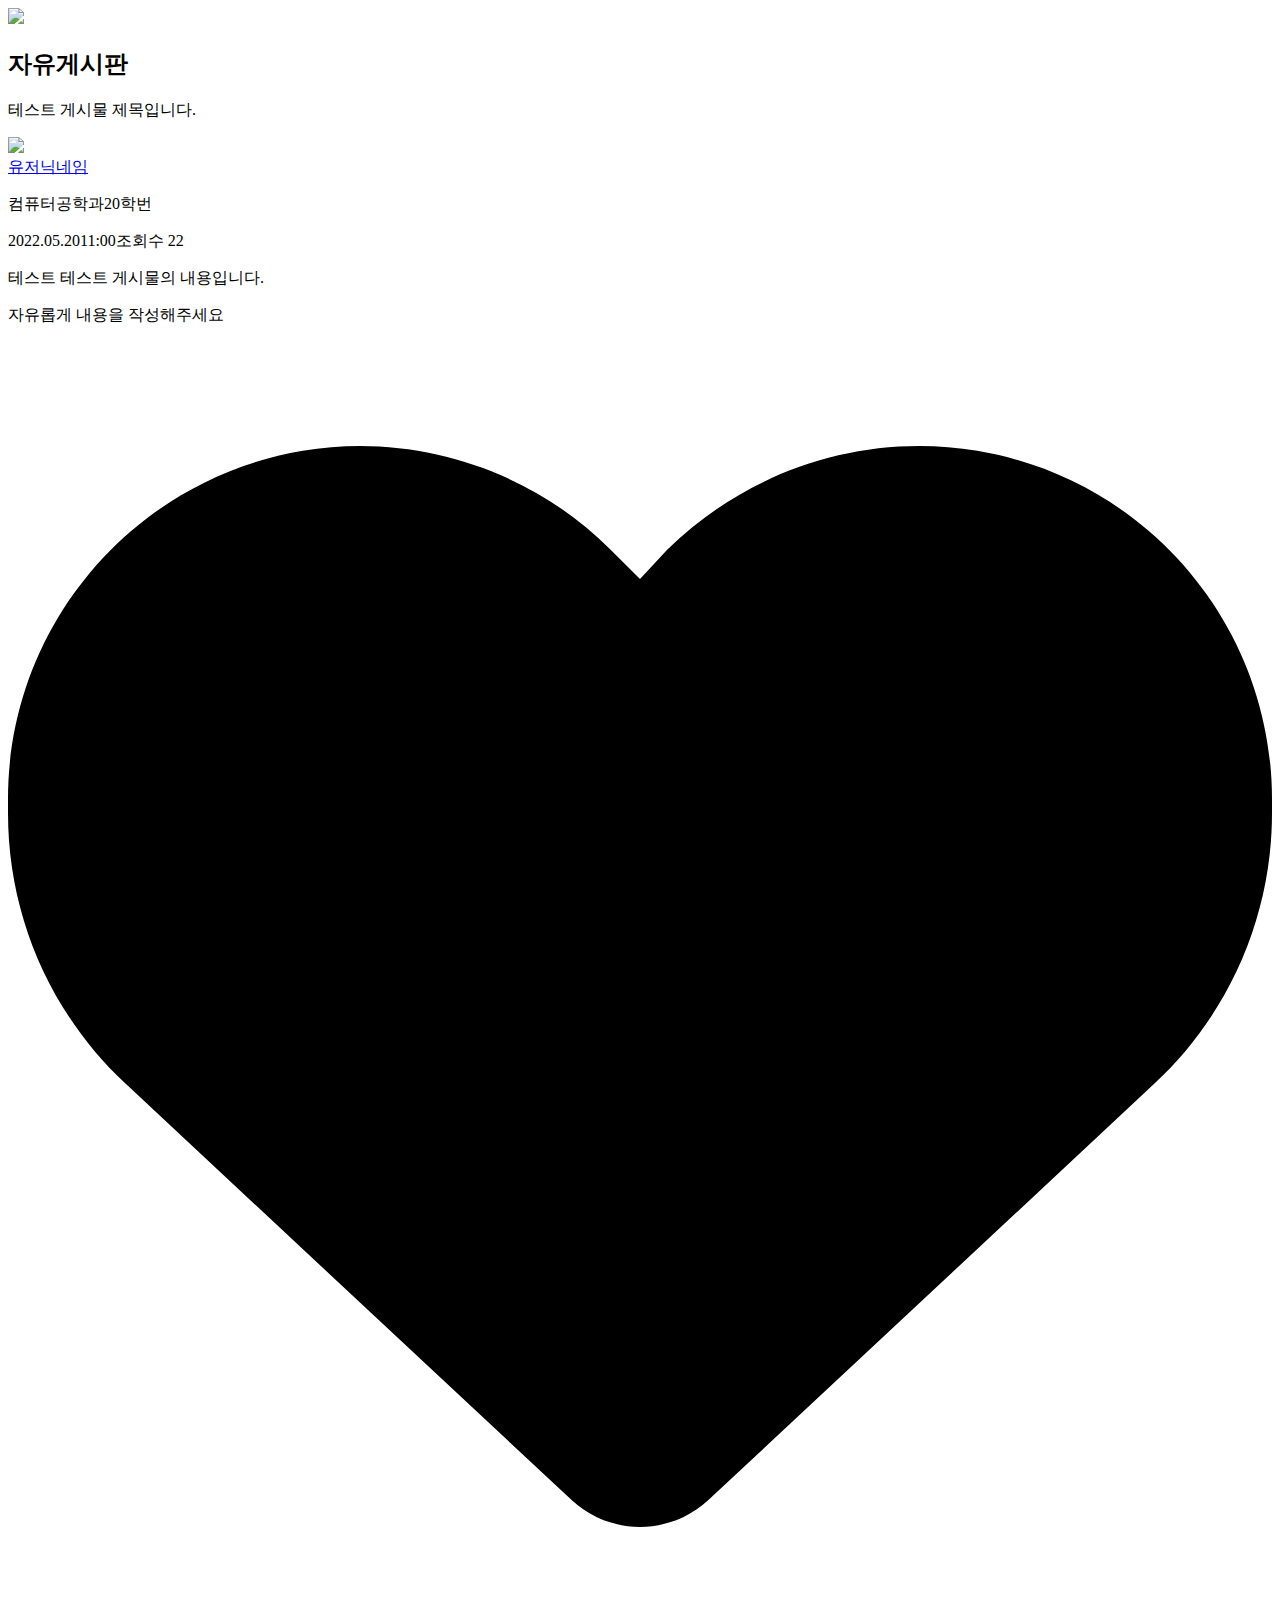
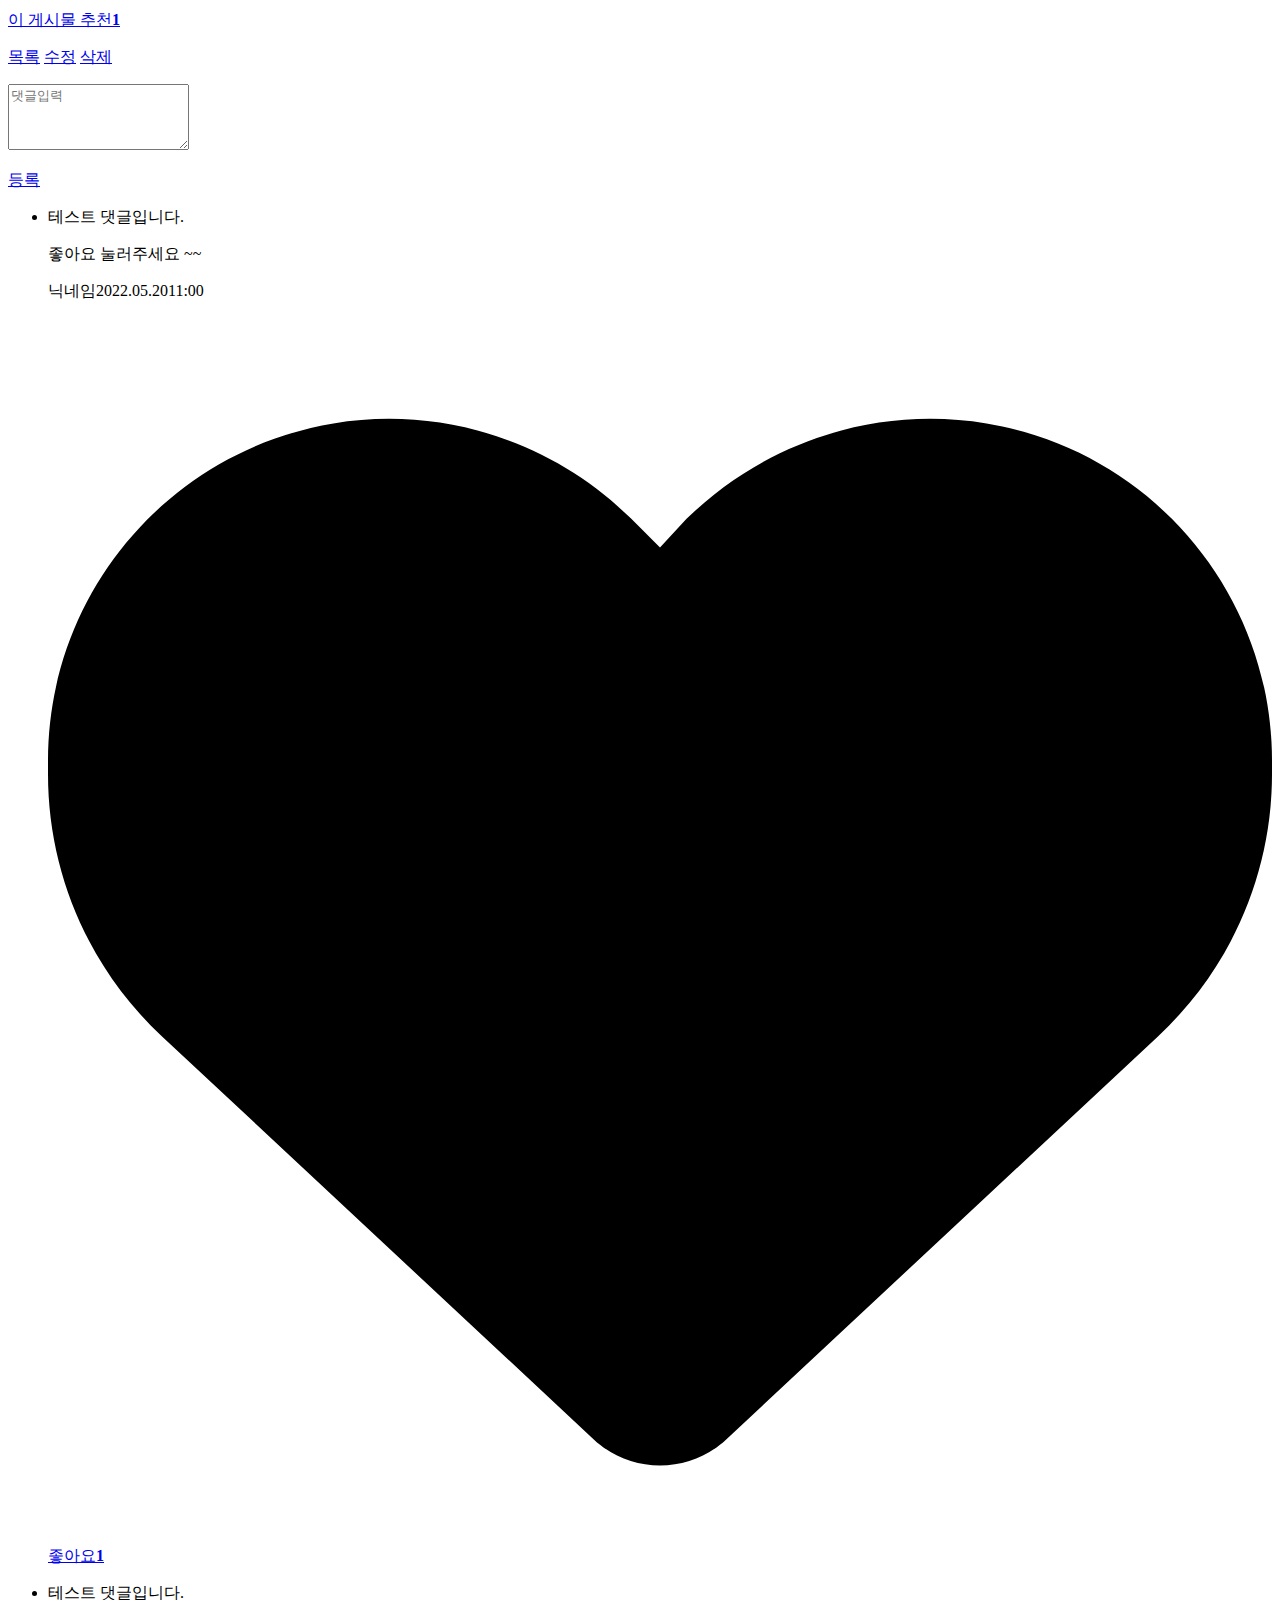
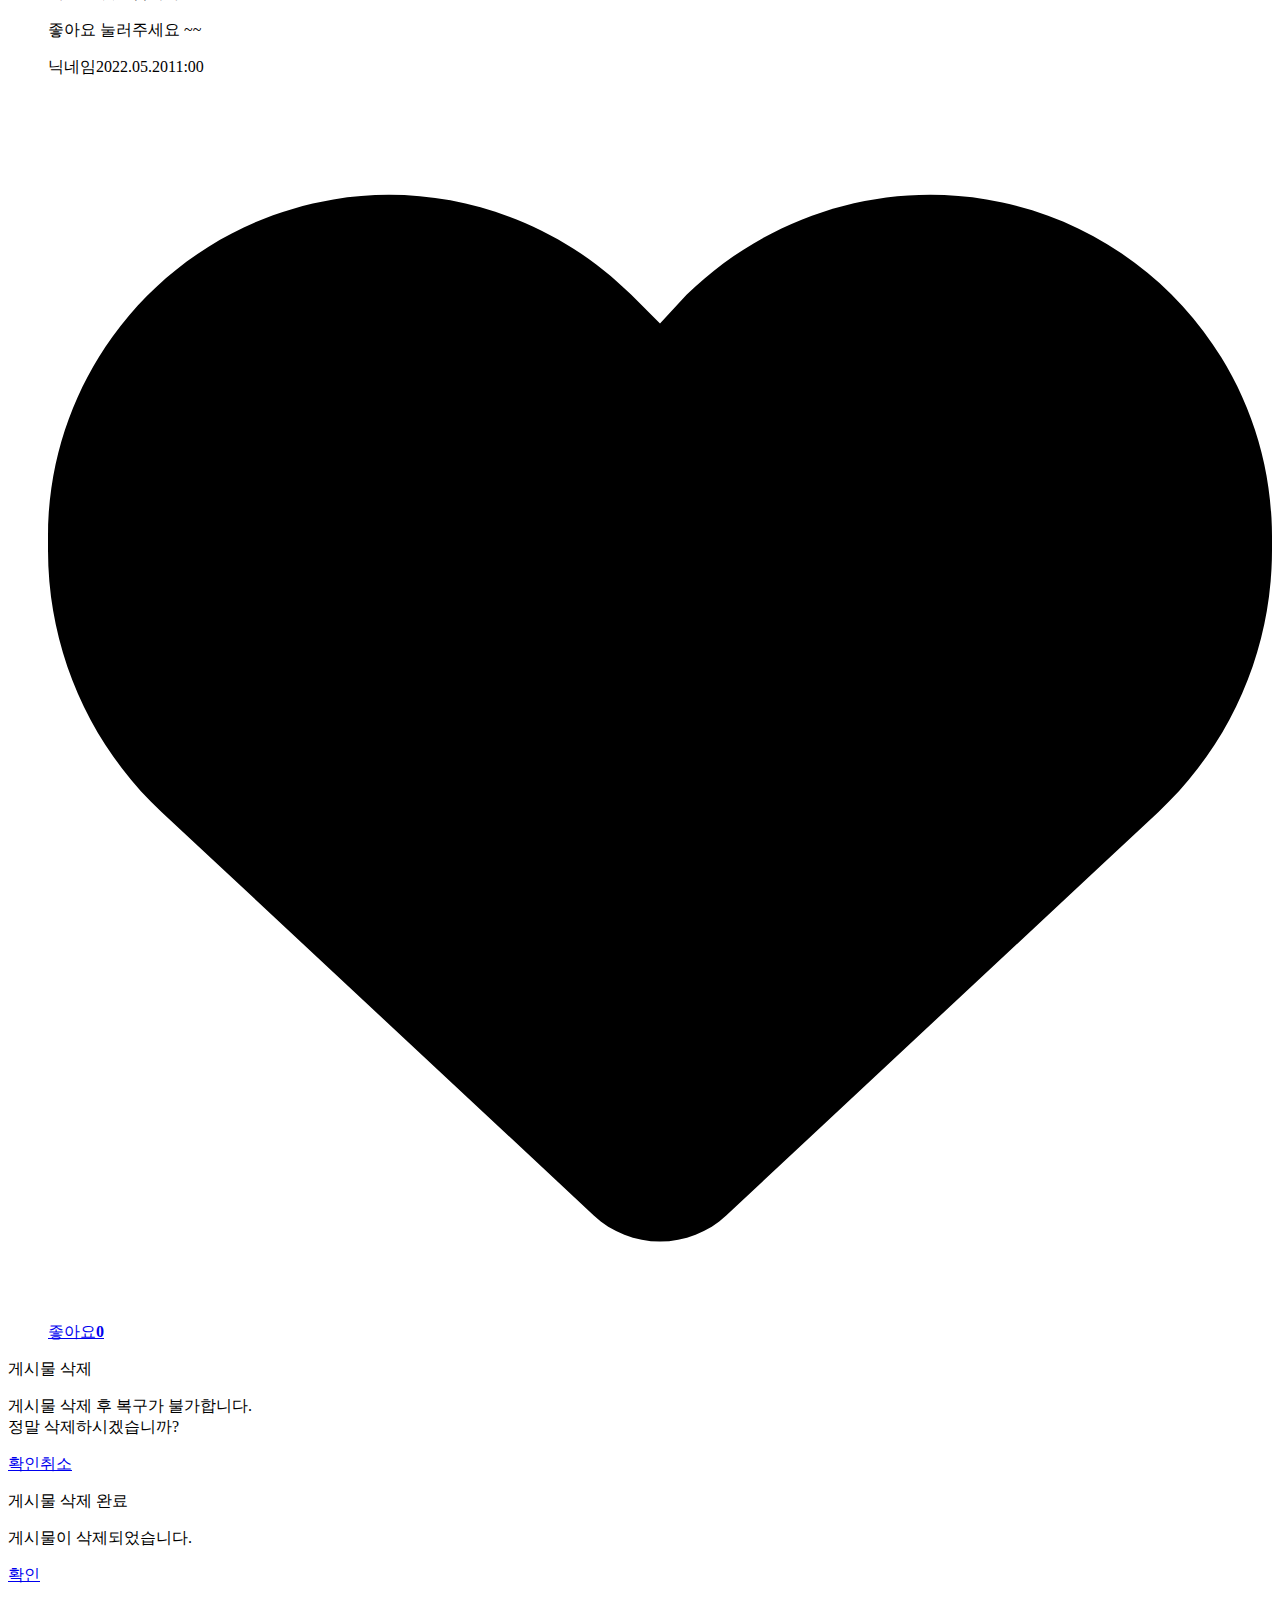
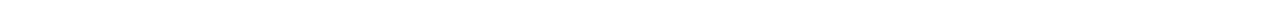
==== src/main/resources/templates/board/board_view.html @ 35fc13f1 "jdk 17 , gradle , intellij jsp 파일 -> thymeleaf 로 리팩토링" ====
<!DOCTYPE html>
<html xmlns:th="http://www.thymeleaf.org">
<head>
	<th:block th:replace="_inc/title.html :: title"></th:block>
</head>
<body>

	<div id="wrap">
	<!-- HEADER BEGIN -->
		<header class="sub">
			<th:block th:replace="_inc/header.html :: header"></th:block>
		</header>
	<!-- HEADER END -->

	<!-- CONTENTS BEGIN -->
		<div id="sub_contents" class="board head_mg mb140">
			<div class="navi">
				<div class="top_navi"><a href="#"><img src="/_img/cont/navi_arrow.png"></a><h2>자유게시판</h2></div>
			</div>
			<div class="bbs_view">
				<div class="view_top">
					<p class="tit">테스트 게시물 제목입니다.</p>
					<div class="writer"> 
						<a href="#" class="photo">
							<span>
								<!-- 기본이미지 -->
								<img src="/_img/cont/photo_bg.png" style="background:url('/_img/cont/friend_bg2.png')no-repeat 50% 50% / cover" width="85">
								<!-- 이미지 예시 : 권장이미지 225 * 225-->
								<!-- <img src="/_img/cont/photo_bg.png" style="background:url('/_img/cont/ex_photo.jpg')no-repeat 50% 50% /cover" width="85"> -->
							</span>
						</a>
						<div class="info">
							<a href="#" class="name">유저닉네임</a>
							<p class="depart"><span>컴퓨터공학과</span><span>20학번</span></p>
							<p><span>2022.05.20</span><span>11:00</span><span>조회수 22</span></p>
						</div>
					</div>
				</div>
				<div class="view_bottom">
					<div class="view_cont">
						<p>테스트 테스트 게시물의 내용입니다.</p><p>자유롭게 내용을 작성해주세요</p>
					</div>
					<a href="#none" class="heart on">
						<span> <!-- 하트활성화 :a 태그에 class="on"를 넣어주세요 -->
							<svg xmlns="http://www.w3.org/2000/svg" viewBox="0 0 512 512"><path d="M0 190.9V185.1C0 115.2 50.52 55.58 119.4 44.1C164.1 36.51 211.4 51.37 244 84.02L256 96L267.1 84.02C300.6 51.37 347 36.51 392.6 44.1C461.5 55.58 512 115.2 512 185.1V190.9C512 232.4 494.8 272.1 464.4 300.4L283.7 469.1C276.2 476.1 266.3 480 256 480C245.7 480 235.8 476.1 228.3 469.1L47.59 300.4C17.23 272.1 .0003 232.4 .0003 190.9L0 190.9z"/></svg>
						</span>
						이 게시물 추천<strong>1</strong>
					</a>
					<p class="btn nk_btn mt15">
						<a href="/board" class="bt_greenL">목록</a>
						<a href="/board/update" class="bt_gray02">수정</a>
						<a href="#none" class="bt_grayL" onclick="layer_open('delPop','del_Pop')">삭제</a>
					</p>
				</div>
			</div>

			<div class="bbs_comment">
				<textarea rows="4" placeholder="댓글입력"></textarea>
				<p class="btn mt5"><a href="#">등록</a></p>
				<ul>
					<li>
						<div class="con">
							<p>테스트 댓글입니다.</p><p>좋아요 눌러주세요 ~~</p>
						</div>
						<div class="info">
							<p><span>닉네임</span><span>2022.05.20</span><span>11:00</span></p>
							<a href="#none" class="heart small on"><!-- 하트활성화 :a 태그에 class="on"를 넣어주세요 -->
								<span><svg xmlns="http://www.w3.org/2000/svg" viewBox="0 0 512 512"><path d="M0 190.9V185.1C0 115.2 50.52 55.58 119.4 44.1C164.1 36.51 211.4 51.37 244 84.02L256 96L267.1 84.02C300.6 51.37 347 36.51 392.6 44.1C461.5 55.58 512 115.2 512 185.1V190.9C512 232.4 494.8 272.1 464.4 300.4L283.7 469.1C276.2 476.1 266.3 480 256 480C245.7 480 235.8 476.1 228.3 469.1L47.59 300.4C17.23 272.1 .0003 232.4 .0003 190.9L0 190.9z"/></svg></span>
								좋아요<strong>1</strong>
							</a>
						</div>
					</li>
					<li>
						<div class="con">
							<p>테스트 댓글입니다.</p><p>좋아요 눌러주세요 ~~</p>
						</div>
						<div class="info">
							<p><span>닉네임</span><span>2022.05.20</span><span>11:00</span></p>
							<a href="#none" class="heart small"><!-- 하트활성화 : svg에 class="luv"를 넣어주세요 -->
								<span><svg xmlns="http://www.w3.org/2000/svg" viewBox="0 0 512 512"><path d="M0 190.9V185.1C0 115.2 50.52 55.58 119.4 44.1C164.1 36.51 211.4 51.37 244 84.02L256 96L267.1 84.02C300.6 51.37 347 36.51 392.6 44.1C461.5 55.58 512 115.2 512 185.1V190.9C512 232.4 494.8 272.1 464.4 300.4L283.7 469.1C276.2 476.1 266.3 480 256 480C245.7 480 235.8 476.1 228.3 469.1L47.59 300.4C17.23 272.1 .0003 232.4 .0003 190.9L0 190.9z"/></svg></span>
								좋아요<strong>0</strong>
							</a>
						</div>
					</li>
				</ul>
				<th:block th:replace="_inc/bottom_menu.html :: bottom_menu"></th:block>
			</div>
			<th:block th:replace="_inc/footer.html :: footer"></th:block>
		</div>
	<!-- CONTENTS END -->

	<!-- POPUP BEGIN -->
	<!-- 삭제 선택 시 노출 -->
	<div class="layer" id="del_Pop">
		<div class="bg"></div>
		<div class="pop-layer" id="delPop">
			<div class="pop_cont text">
				<p class="tit c">게시물 삭제</p>
				<p class="mb20 c">게시물 삭제 후 복구가 불가합니다.<br/>정말 삭제하시겠습니까?</p>
				<p class="two_btn btn"><a href="#" onclick="layer_open('delokPop','delok_Pop')">확인</a><a href="#" class="bt_red cbtn">취소</a></p>
			</div> 
		</div>
	</div>

	<!-- 삭제 팝업 확인 선택 시 노출 -->
	<div class="layer" id="delok_Pop">
		<div class="bg"></div>
		<div class="pop-layer" id="delokPop">
			<div class="pop_cont text">
				<p class="tit c">게시물 삭제 완료</p>
				<p class="mb20 c">게시물이 삭제되었습니다.</p>
				<p class="btn"><a href="/board">확인</a></p>
			</div> 
		</div>
	</div>

	<!-- POPUP END -->

</div>
<!-- //wrap -->

</body>
</html>
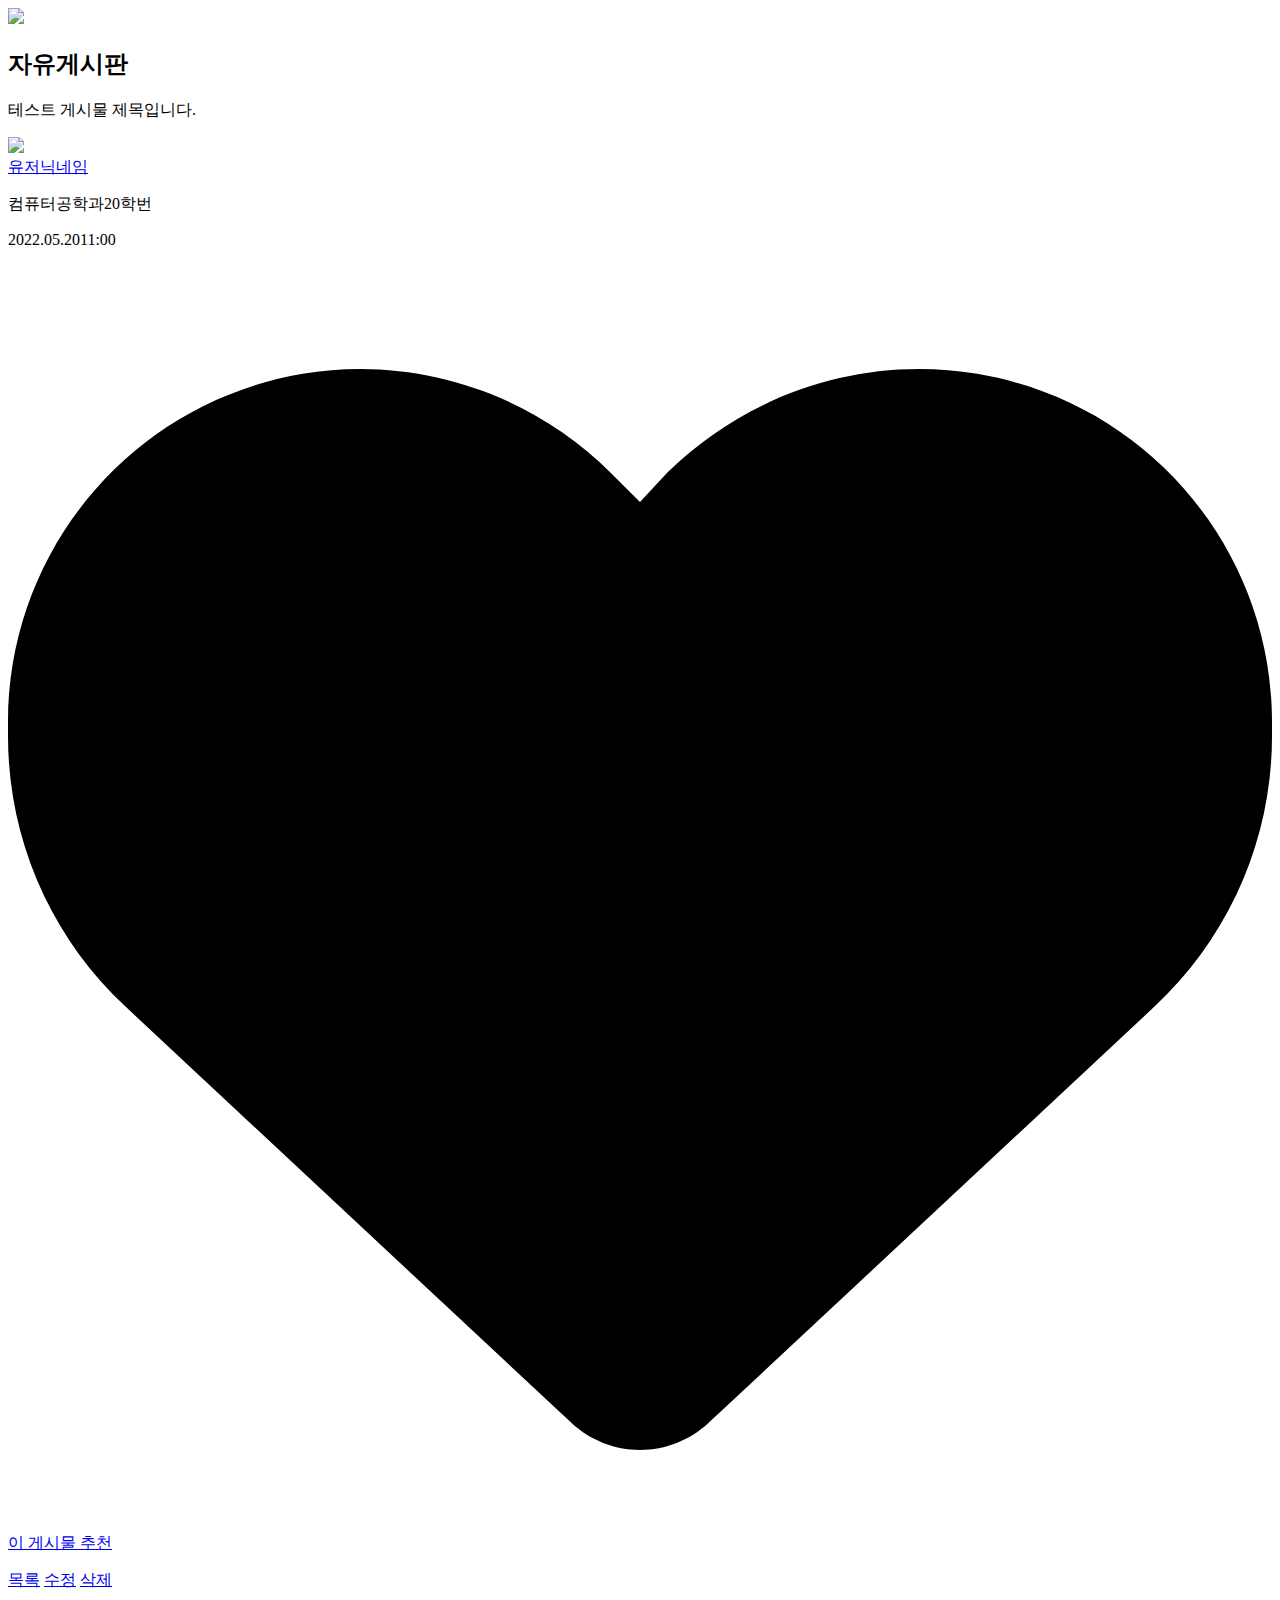
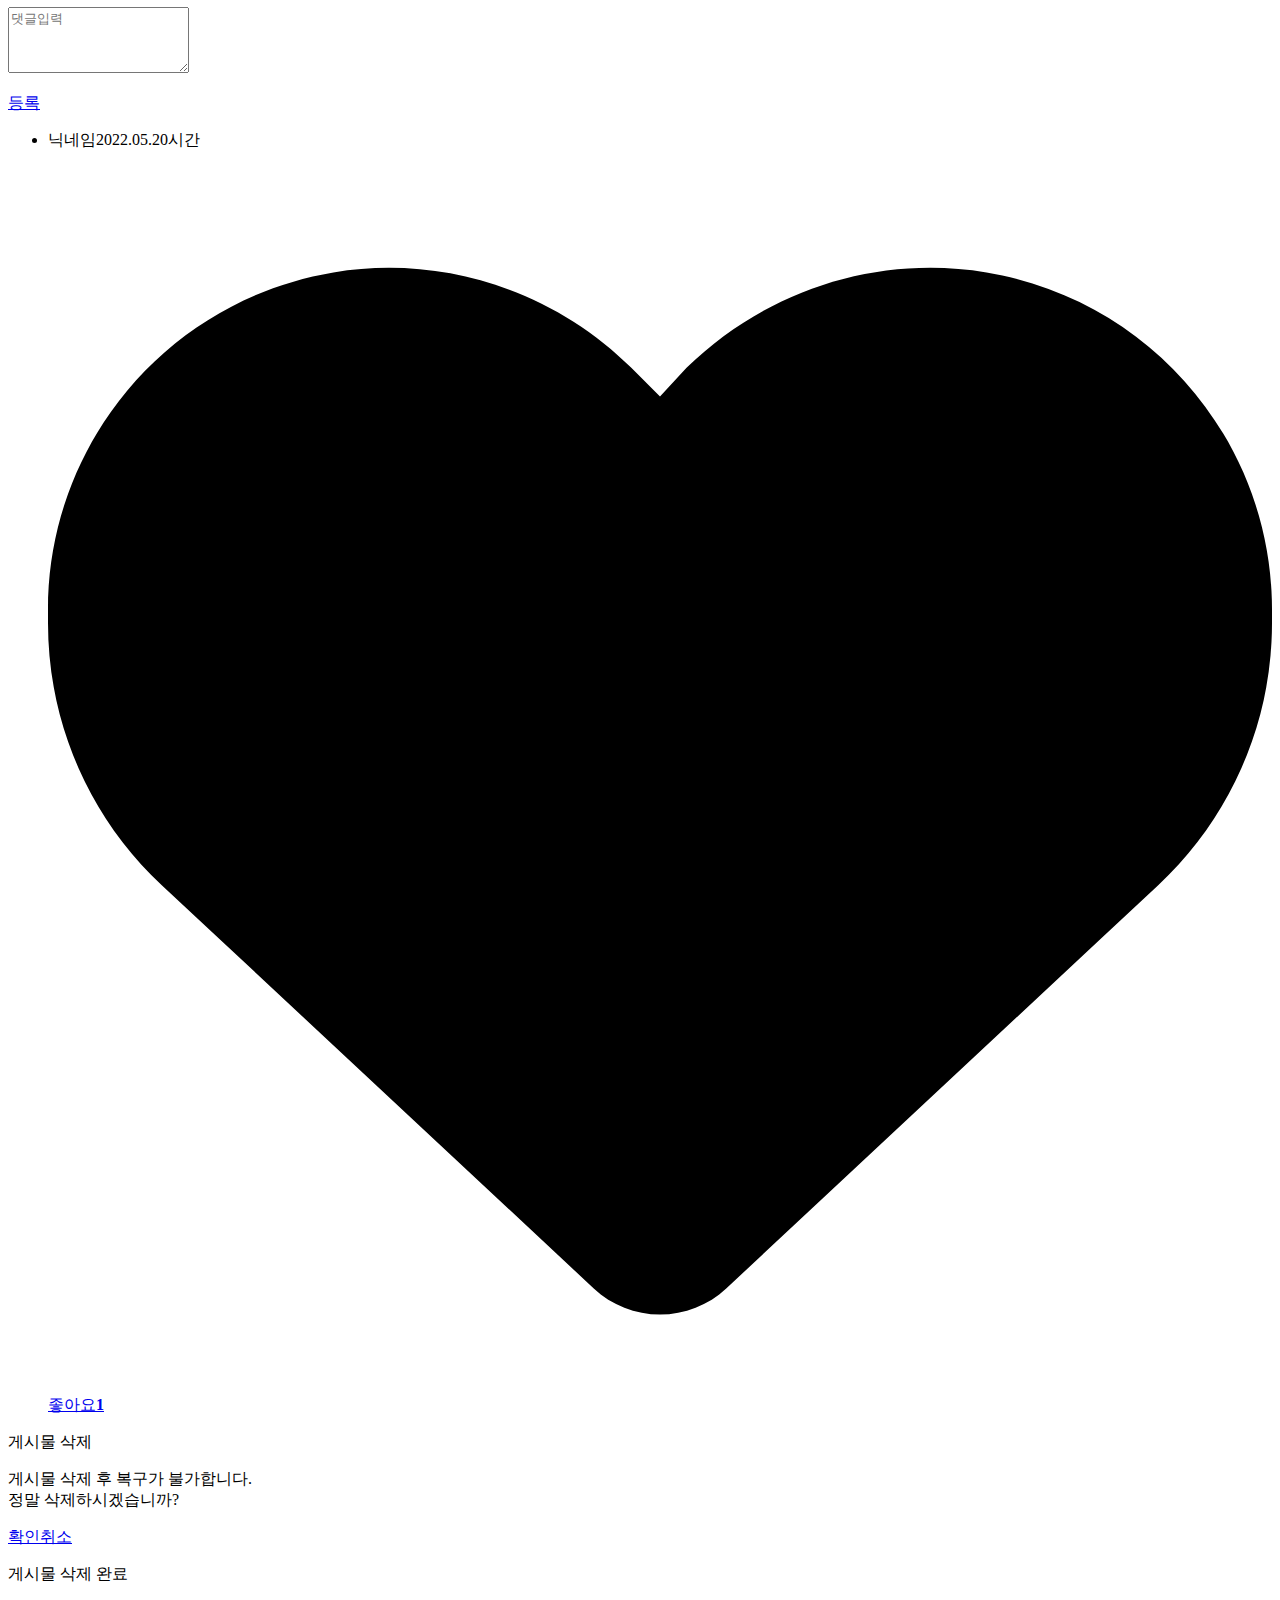
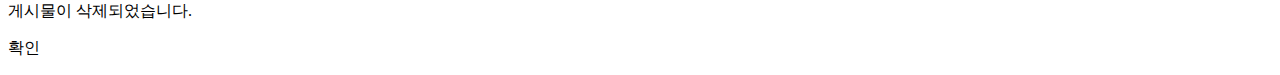
==== commit 28c6353d: "상세 페이지 접속시 조회수 증가 로직 추가, 상세 페이지 삭제 로직 추가, 상세 페이지 댓글 insert 로직 추가, (댓글 추가 시 외래키 db 에 안담기는 부분 수정필*)" ====
--- a/src/main/resources/templates/board/board_view.html
+++ b/src/main/resources/templates/board/board_view.html
@@ -15,11 +15,11 @@
 	<!-- CONTENTS BEGIN -->
 		<div id="sub_contents" class="board head_mg mb140">
 			<div class="navi">
-				<div class="top_navi"><a href="#"><img src="/_img/cont/navi_arrow.png"></a><h2>자유게시판</h2></div>
+				<div class="top_navi"><a href="/board"><img src="/_img/cont/navi_arrow.png"></a><h2>자유게시판</h2></div>
 			</div>
 			<div class="bbs_view">
 				<div class="view_top">
-					<p class="tit">테스트 게시물 제목입니다.</p>
+					<p class="tit" th:text="${board.boardTitle}">테스트 게시물 제목입니다.</p>
 					<div class="writer"> 
 						<a href="#" class="photo">
 							<span>
@@ -30,21 +30,21 @@
 							</span>
 						</a>
 						<div class="info">
-							<a href="#" class="name">유저닉네임</a>
+							<a href="#" class="name" th:text="${board.boardWriter}">유저닉네임</a>
 							<p class="depart"><span>컴퓨터공학과</span><span>20학번</span></p>
-							<p><span>2022.05.20</span><span>11:00</span><span>조회수 22</span></p>
+							<p><span th:text="${board.createdDate}">2022.05.20</span><span>11:00</span><span th:text="|조회수 ${board.boardViews}|"></span></p>
 						</div>
 					</div>
 				</div>
 				<div class="view_bottom">
-					<div class="view_cont">
-						<p>테스트 테스트 게시물의 내용입니다.</p><p>자유롭게 내용을 작성해주세요</p>
+					<div class="view_cont" th:text="${board.boardContents}">
+
 					</div>
 					<a href="#none" class="heart on">
 						<span> <!-- 하트활성화 :a 태그에 class="on"를 넣어주세요 -->
 							<svg xmlns="http://www.w3.org/2000/svg" viewBox="0 0 512 512"><path d="M0 190.9V185.1C0 115.2 50.52 55.58 119.4 44.1C164.1 36.51 211.4 51.37 244 84.02L256 96L267.1 84.02C300.6 51.37 347 36.51 392.6 44.1C461.5 55.58 512 115.2 512 185.1V190.9C512 232.4 494.8 272.1 464.4 300.4L283.7 469.1C276.2 476.1 266.3 480 256 480C245.7 480 235.8 476.1 228.3 469.1L47.59 300.4C17.23 272.1 .0003 232.4 .0003 190.9L0 190.9z"/></svg>
 						</span>
-						이 게시물 추천<strong>1</strong>
+						이 게시물 추천<strong th:text="${board.boardLikes}"></strong>
 					</a>
 					<p class="btn nk_btn mt15">
 						<a href="/board" class="bt_greenL">목록</a>
@@ -55,30 +55,18 @@
 			</div>
 
 			<div class="bbs_comment">
-				<textarea rows="4" placeholder="댓글입력"></textarea>
-				<p class="btn mt5"><a href="#">등록</a></p>
+				<textarea id="com_contents" rows="4" placeholder="댓글입력"></textarea>
+				<p class="btn mt5"><a href="javascript:insertComment();">등록</a></p>
 				<ul>
-					<li>
-						<div class="con">
-							<p>테스트 댓글입니다.</p><p>좋아요 눌러주세요 ~~</p>
+					<li id="com" th:each="com : ${commentList}">
+						<div class="con" th:text="${com.comContents}">
+
 						</div>
 						<div class="info">
-							<p><span>닉네임</span><span>2022.05.20</span><span>11:00</span></p>
+							<p><span th:text="${com.comWriter}">닉네임</span><span th:text="${com.createdDate}">2022.05.20</span><span>시간</span></p>
 							<a href="#none" class="heart small on"><!-- 하트활성화 :a 태그에 class="on"를 넣어주세요 -->
 								<span><svg xmlns="http://www.w3.org/2000/svg" viewBox="0 0 512 512"><path d="M0 190.9V185.1C0 115.2 50.52 55.58 119.4 44.1C164.1 36.51 211.4 51.37 244 84.02L256 96L267.1 84.02C300.6 51.37 347 36.51 392.6 44.1C461.5 55.58 512 115.2 512 185.1V190.9C512 232.4 494.8 272.1 464.4 300.4L283.7 469.1C276.2 476.1 266.3 480 256 480C245.7 480 235.8 476.1 228.3 469.1L47.59 300.4C17.23 272.1 .0003 232.4 .0003 190.9L0 190.9z"/></svg></span>
-								좋아요<strong>1</strong>
-							</a>
-						</div>
-					</li>
-					<li>
-						<div class="con">
-							<p>테스트 댓글입니다.</p><p>좋아요 눌러주세요 ~~</p>
-						</div>
-						<div class="info">
-							<p><span>닉네임</span><span>2022.05.20</span><span>11:00</span></p>
-							<a href="#none" class="heart small"><!-- 하트활성화 : svg에 class="luv"를 넣어주세요 -->
-								<span><svg xmlns="http://www.w3.org/2000/svg" viewBox="0 0 512 512"><path d="M0 190.9V185.1C0 115.2 50.52 55.58 119.4 44.1C164.1 36.51 211.4 51.37 244 84.02L256 96L267.1 84.02C300.6 51.37 347 36.51 392.6 44.1C461.5 55.58 512 115.2 512 185.1V190.9C512 232.4 494.8 272.1 464.4 300.4L283.7 469.1C276.2 476.1 266.3 480 256 480C245.7 480 235.8 476.1 228.3 469.1L47.59 300.4C17.23 272.1 .0003 232.4 .0003 190.9L0 190.9z"/></svg></span>
-								좋아요<strong>0</strong>
+								좋아요<strong th:text="${com.comLikes}">1</strong>
 							</a>
 						</div>
 					</li>
@@ -109,8 +97,9 @@
 			<div class="pop_cont text">
 				<p class="tit c">게시물 삭제 완료</p>
 				<p class="mb20 c">게시물이 삭제되었습니다.</p>
-				<p class="btn"><a href="/board">확인</a></p>
-			</div> 
+				<p class="btn"><a th:href="|/board/delete?boardIdx=${board.boardIdx}|">확인</a></p>
+<!--				<p class="btn"><a href="javascript:deleteSubmit();">확인</a></p>-->
+			</div>
 		</div>
 	</div>
 
@@ -120,4 +109,40 @@
 <!-- //wrap -->
 
 </body>
+<script th:inline="javascript">
+	function deleteSubmit() {
+		// fetch("/board/delete", {
+		// 	method: "post",
+		// 	headers: {
+		// 		"Content-Type": "application/json",
+		// 	},
+		// 	body: JSON.stringify({
+		// 		boardIdx: "[[${board.boardIdx}]]",
+		// 	}),
+		// }).then((res) => console.log(res));
+
+		// $.ajax({
+		// 	type: "post",
+		// 	url: "/board/delete",
+		// 	data: {boardIdx :"[[${board.boardIdx}]]"}
+		// })
+	}
+
+	function insertComment() {
+		fetch("/board/comment/insert",{
+			method: "post",
+			headers: {
+				"Content-Type": "application/json",
+			},
+			body: JSON.stringify({
+				boardIdx : "[[${board.boardIdx}]]",
+				comContents : $("#com_contents").val(),
+				comWriter : "호호",
+			})
+		}).then((res) =>{
+			$("#com").replaceWith(res);
+		})
+
+	}
+</script>
 </html>